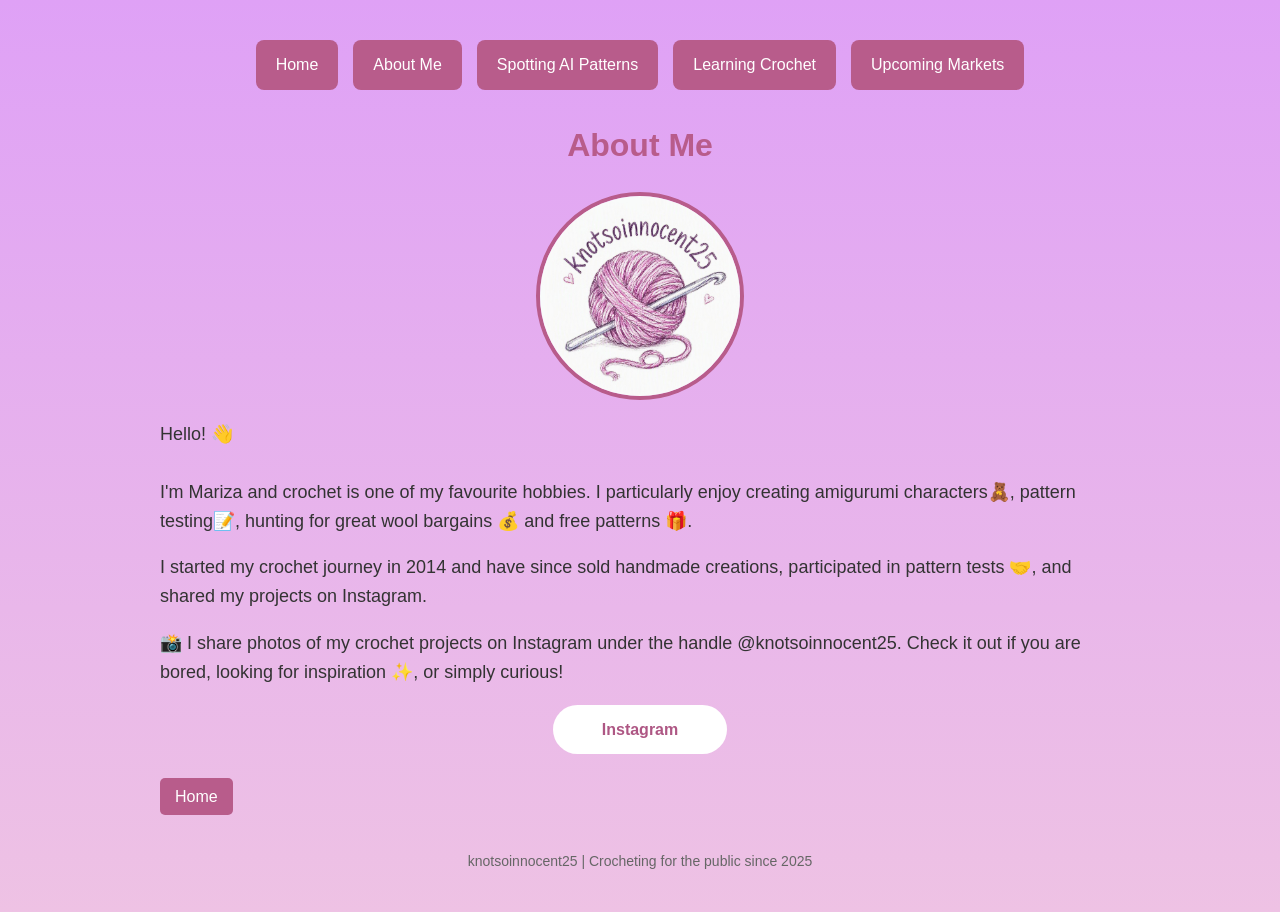
==== about.html @ c4967098 "Initial commit with new changes" ====
<!DOCTYPE html>
<html lang="en">

<head>
    <title>About Me | My Crochet Corner</title>
    <link rel="icon" type="image/x-icon" href="favicon.png">
    <link rel="stylesheet" href="style.css">
    <meta name="viewport" content="width=device-width, initial-scale=1.0">
    
</head>

<body>

    <nav class="hamburger-menu" aria-label="Main navigation">
        <input type="checkbox" id="menu-toggle">

        <label for="menu-toggle"
            class="menu-icon"
            aria-label="Open navigation menu"
            tabindex="0">
            ☰
        </label>

        <div class="menu">
            <a href="index.html">Home</a>
            <a href="about.html">About Me</a>
            <a href="ai-patterns.html">Spotting AI Patterns</a>
            <a href="learn-crochet.html">Learning Crochet</a>
            <a href="markets.html">Upcoming Markets</a>
        </div>
    </nav>

    <div class="container">

        <h1>About Me</h1>

        <img src="profile.JPG"
             class="profile-image"
             alt="Profile photo">

        <p>
            Hello! 👋 
            <br>
            <br>
            I'm Mariza and crochet is one of my favourite hobbies.
            I particularly enjoy creating amigurumi characters🧸, pattern testing📝,
            hunting for great wool bargains 💰 and free patterns 🎁.
        </p>

        <p>
            I started my crochet journey in 2014 and have since sold handmade
            creations, participated in pattern tests 🤝, and shared my projects on Instagram.
        </p>

        <p>
            📸 I share photos of my crochet projects on Instagram under the handle @knotsoinnocent25.
            Check it out if you are bored, looking for inspiration ✨, or simply curious!     
        </p>

        <a href="https://www.instagram.com/knotsoinnocent25/"
          target="_blank"
          class="insta-button">
          Instagram
        </a>

        <div class="back-home">
            <a href="index.html">Home</a>
        </div>

    </div>

        <footer>
            knotsoinnocent25 | Crocheting for the public since 2025 
        </footer>
</body>

</html>
---- style.css ----
/* Page Styling */

body {
    font-family: Arial, sans-serif;
    background: linear-gradient(
        to bottom,
        #dfa1f6,
        #eec2e4
    );
    color: #333333;
    margin: 40px;
    line-height: 1.6;
}

/* Skip to Content */

.skip-link {
    position: absolute;
    left: -9999px;
    top: 10px;
    background-color: #7a4f9a;
    color: white;
    padding: 10px;
    border-radius: 5px;
    text-decoration: none;
}

.skip-link:focus {
    left: 10px;
    top: 10px;
}

/* Navigation Menu */

.hamburger-menu {
    position: fixed;
    top: 15px;
    left: 15px;
    z-index: 1000;
}

#menu-toggle {
    position: absolute;
    opacity: 0;
}

.menu-icon {
    font-size: 30px;
    cursor: pointer;
    padding: 10px;
    border-radius: 8px;
    display: block;
    color: #7a4f9a;
}

.menu-icon:focus {
    outline: 3px solid white;
    outline-offset: 5px;
}

#menu-toggle:focus + .menu-icon {
    outline: 3px solid white;
    outline-offset: 3px;
}

.menu {
    display: none;
    background: white;
    padding: 15px;
    border-radius: 10px;
    box-shadow: 0 4px 10px rgba(0, 0, 0, 0.15);
    margin-top: 10px;
}

#menu-toggle:checked ~ .menu {
    display: block;
}

.menu a {
    display: block;
    padding: 15px;
    margin-bottom: 8px;
    text-align: center;
}

.menu a:focus {
    outline: 3px solid #7a4f9a;
    outline-offset: 3px;
}

/* Headings Styling */

h1 {
    color: #b85c8b;
    text-align: center;
}

h2 {
    color: #7a4f9a;
    border-bottom: 2px solid #e6d5f0;
    padding-bottom: 5px;
}

/* Text Styling */

p {
    font-size: 18px;
}

/* Links Styling */

a {
    color: white;
    background-color: #b85c8b;
    text-decoration: none;
    padding: 10px 15px;
    border-radius: 5px;
}

a:hover {
    background-color: #94446d;
}

a:focus,
button:focus,
.menu-icon:focus {
    outline: 3px solid yellow;
    outline-offset: 3px;
}

/* ==========================
   Card Grid
   ========================== */

.card-grid {
    display: flex;
    flex-direction: column;
    gap: 20px;
    width: 100%;
    margin-top: 40px;
}

.flip-card {
    width: 100%;
    height: 25vh;
    min-height: 250px;
    max-height: 400px;
    perspective: 1000px;
}

.flip-card-inner {
    position: relative;
    width: 100%;
    height: 100%;
    transition: transform 0.8s;
    transform-style: preserve-3d;
}

.flip-card:hover .flip-card-inner,
.flip-card:focus .flip-card-inner {
    transform: rotateY(180deg);
}

.flip-card-front,
.flip-card-back {
    position: absolute;
    width: 100%;
    height: 100%;
    border-radius: 20px;
    backface-visibility: hidden;
    display: flex;
    justify-content: center;
    align-items: center;
    padding: 30px;
    box-sizing: border-box;
    box-shadow: 0 4px 10px rgba(0, 0, 0, 0.15);
}

.flip-card-front {
    background: white;
    color: #b85c8b;
}

.flip-card-back {
    background: #ae5784;
    color: white;
    transform: rotateY(180deg);
    display: flex;
    flex-direction: row;
    align-items: center;
    gap: 20px;
}

/* Images */

.project-image {
    margin-top: 30px;
}

.profile-image {
    display: block;
    margin: 20px auto;
    width: 200px;
    border-radius: 50%;
    border: 4px solid #b85c8b;
}

.smurfette-image {
    width: 180px;
    height: auto;
    flex-shrink: 0;
}

/* Project Details */

.project-details {
    text-align: left;
}

/* IG Button */

.insta-button {
    display: block;
    width: 150px;
    margin: auto auto 10px auto;
    background-color: white;
    color: #ae5784;
    text-align: center;
    text-decoration: none;
    padding: 12px;
    border-radius: 25px;
    font-weight: bold;
    transition: 0.3s ease;
}

.insta-button:hover {
    background-color: #f7eefc;
    transform: scale(1.05);
}

/* Markets */

.markets-container {
    display: flex;
    flex-direction: column;
    gap: 20px;
}

.market-card {
    background: white;
    padding: 20px;
    border-radius: 20px;
    box-shadow: 0 4px 10px rgba(0, 0, 0, 0.15);
    border-left: 8px solid #b85c8b;
}

.market-card h3 {
    margin-top: 0;
    color: #7a4f9a;
}

/* Layout Helpers */

.container {
    max-width: 80%;
    margin: auto;
}

.back-home {
    margin-top: 30px;
    text-align: left;
}

/* Footer */

footer {
    margin-top: 40px;
    text-align: center;
    color: #666;
    font-size: 14px;
}

/* Desktop vs Mobile Menu */

@media (min-width: 768px) {

    .hamburger-menu {
        position: static;
        display: flex;
        justify-content: center;
        margin-bottom: 30px;
    }

    .menu-icon {
        display: none;
    }

    #menu-toggle {
        display: none;
    }

    .menu {
        display: flex !important;
        flex-direction: row;
        gap: 15px;
        background: transparent;
        box-shadow: none;
        padding: 0;
        margin: 0;
    }

    .menu a {
        margin-bottom: 0;
        padding: 12px 20px;
        border-radius: 8px;
        white-space: nowrap;
    }

    .card-grid {
        max-width: 1000px;
        margin-left: auto;
        margin-right: auto;
    }
}
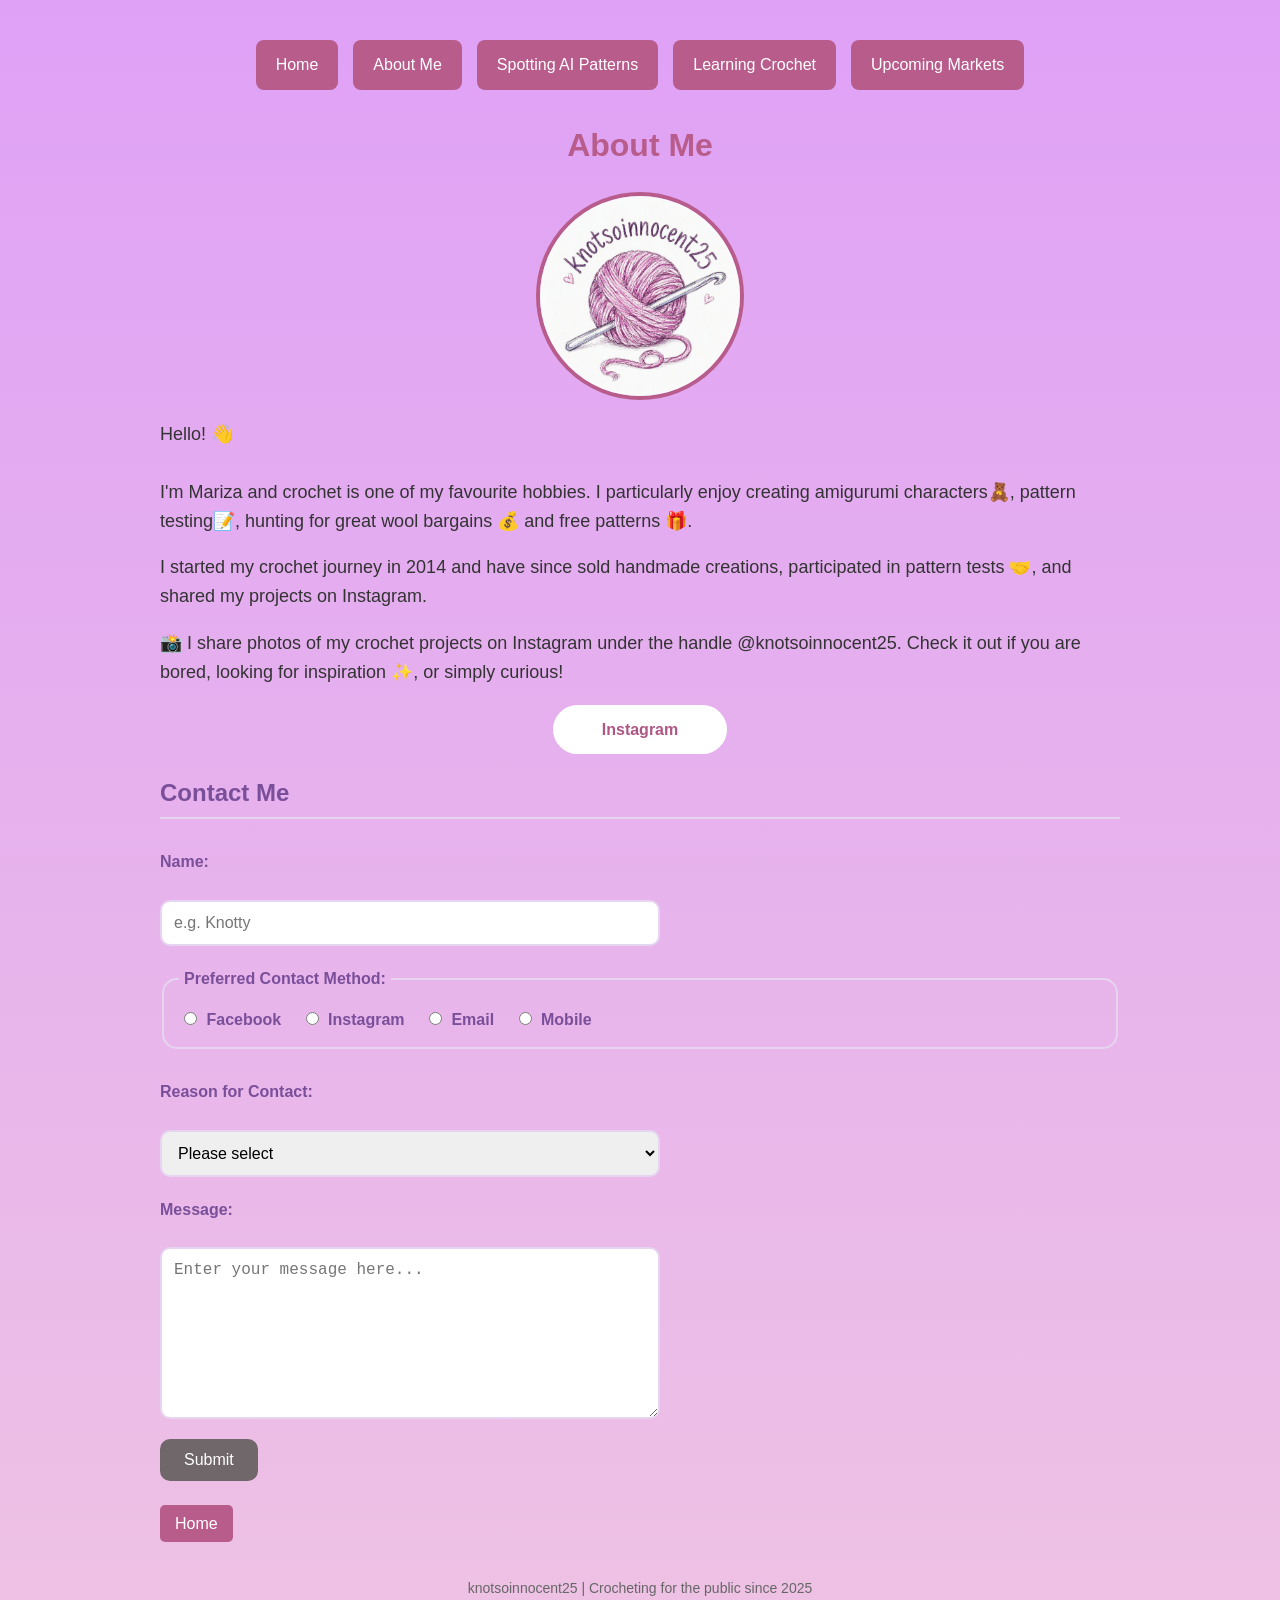
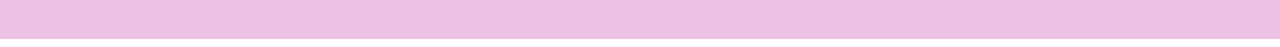
==== commit 55138b92: "Added Contact Form and associated Under Construction page" ====
--- a/about.html
+++ b/about.html
@@ -6,7 +6,6 @@
     <link rel="icon" type="image/x-icon" href="favicon.png">
     <link rel="stylesheet" href="style.css">
     <meta name="viewport" content="width=device-width, initial-scale=1.0">
-    
 </head>
 
 <body>
@@ -58,10 +57,171 @@
         </p>
 
         <a href="https://www.instagram.com/knotsoinnocent25/"
-          target="_blank"
-          class="insta-button">
-          Instagram
+            target="_blank"
+            class="insta-button">
+            Instagram
         </a>
+
+        <h2>Contact Me</h2>
+
+        <form method="get" autocomplete="on" action="under_construction.html">
+            
+            <label for="name">Name:</label>
+                <input
+                    type="text"
+                    id="name"
+                    name="name"
+                    placeholder="e.g. Knotty"
+                    minlength="2"
+                    autocomplete="name"
+                    required>
+
+            <div class="contact-method-section">
+                
+                <fieldset>
+                    <legend>Preferred Contact Method:</legend>
+
+                        <input
+                            type="radio"
+                            id="facebook-radio"
+                            name="contact_method">
+                            <!--value="Facebook"
+                            required>-->
+
+                        <label for="facebook-radio">Facebook</label>
+
+                        <input
+                            type="radio"
+                                id="instagram-radio"
+                                name="contact_method">
+                                <!--value="Instagram"
+                                required>-->
+
+                            <label for="instagram-radio">Instagram</label>
+
+                        <input
+                            type="radio"
+                            id="email-radio"
+                            name="contact_method">
+                            <!--value="Email"
+                            required>-->
+
+                        <label for="email-radio">Email</label>
+
+                        <input
+                            type="radio"
+                            id="text-radio"
+                            name="contact_method">
+                            <!--value="Mobile"
+                            required>-->
+
+                        <label for="text-radio">Mobile</label>
+
+                
+
+                <div class="facebook-field contact-field">
+
+                    <label for="facebook-name">Facebook Name:</label>
+
+                    <input 
+                        type="text"
+                        id="facebook-name"
+                        name="facebook_name"
+                        maxlength="50"
+                        minlength="5"
+                        placeholder="e.g. Knotty Me">
+                </div>
+
+                <div class="instagram-field contact-field">
+
+                    <label for="instagram">Instagram:</label>
+
+                    <input
+                        type="text"
+                        id="instagram"
+                        name="instagram"
+                        maxlength="30"
+                        minlength="1"
+                        placeholder="e.g. @knotsoinnocent25">
+                </div>
+
+                <div class="email-field contact-field">
+
+                    <label for="email-address">Email:</label>
+
+                    <input
+                        type="email"
+                        id="email-address"
+                        name="email"
+                        maxlength="320"
+                        minlength="3"
+                        autocomplete="email"
+                        placeholder="e.g. KnotSoInnocent@email.com">
+                </div>
+
+                <div class="phone-field contact-field">
+
+                    <label for="phone">Mobile:</label>
+
+                    <input
+                        type="tel"
+                        id="phone"
+                        name="phone"
+                        placeholder="07123456789"
+                        autocomplete="tel"
+                        pattern="^07\d{9}$">
+                </div>
+
+                </fieldset>
+
+            </div>
+
+            <label for="contact-reason">Reason for Contact:</label>
+
+            <select
+                id="contact-reason"
+                name="contact_reason"
+                required>
+
+                <option value="">
+                    Please select
+                </option>
+
+                <option value="comments">
+                    Comments
+                </option>
+
+                <option value="commission">
+                    Commission Requests
+                </option>
+
+                <option value="question">
+                    Ask a Question
+                </option>
+
+                <option value="pattern-test">
+                    Ask me to test your pattern
+                </option>
+
+            </select>
+
+            <label for="message">Message:</label>
+
+            <textarea
+                id="message"
+                name="message"
+                rows="8"
+                maxlength="500"
+                minlength="10"
+                autocorrect="on"
+                placeholder="Enter your message here..."
+                required></textarea>
+
+            <button type="submit">
+                Submit
+            </button>                                                   
+
+        </form>
 
         <div class="back-home">
             <a href="index.html">Home</a>
--- a/style.css
+++ b/style.css
@@ -128,69 +128,6 @@
     outline-offset: 3px;
 }
 
-/* ==========================
-   Card Grid
-   ========================== */
-
-.card-grid {
-    display: flex;
-    flex-direction: column;
-    gap: 20px;
-    width: 100%;
-    margin-top: 40px;
-}
-
-.flip-card {
-    width: 100%;
-    height: 25vh;
-    min-height: 250px;
-    max-height: 400px;
-    perspective: 1000px;
-}
-
-.flip-card-inner {
-    position: relative;
-    width: 100%;
-    height: 100%;
-    transition: transform 0.8s;
-    transform-style: preserve-3d;
-}
-
-.flip-card:hover .flip-card-inner,
-.flip-card:focus .flip-card-inner {
-    transform: rotateY(180deg);
-}
-
-.flip-card-front,
-.flip-card-back {
-    position: absolute;
-    width: 100%;
-    height: 100%;
-    border-radius: 20px;
-    backface-visibility: hidden;
-    display: flex;
-    justify-content: center;
-    align-items: center;
-    padding: 30px;
-    box-sizing: border-box;
-    box-shadow: 0 4px 10px rgba(0, 0, 0, 0.15);
-}
-
-.flip-card-front {
-    background: white;
-    color: #b85c8b;
-}
-
-.flip-card-back {
-    background: #ae5784;
-    color: white;
-    transform: rotateY(180deg);
-    display: flex;
-    flex-direction: row;
-    align-items: center;
-    gap: 20px;
-}
-
 /* Images */
 
 .project-image {
@@ -321,4 +258,138 @@
         margin-left: auto;
         margin-right: auto;
     }
+}
+
+/* Contact Form */
+
+form {
+    display: flex;
+    flex-direction: column;
+    gap: 20px;
+    margin-top: 30px;
+}
+
+/* Labels */
+
+form label {
+    display: block;
+    margin-bottom: 5px;
+    font-weight: bold;
+    color: #7a4f9a;
+}
+
+/* Space between radio buttons and next section */
+
+fieldset {
+    border: 2px solid #e6d5f0;
+    border-radius: 15px;
+    padding: 15px;
+    margin-bottom: 10px;
+}
+
+legend {
+    color: #7a4f9a;
+    font-weight: bold;
+    padding: 0 5px;
+}
+
+/* Radio button layout */
+
+fieldset input[type="radio"] {
+    margin-right: 5px;
+}
+
+fieldset label {
+    display: inline;
+    margin-right: 15px;
+}
+
+/* Input fields */
+
+form input[type="text"],
+form input[type="email"],
+form input[type="tel"],
+form select,
+form textarea {
+    width: 100%;
+    max-width: 500px;
+    padding: 12px;
+    border: 2px solid #e6d5f0;
+    border-radius: 10px;
+    font-size: 1rem;
+    box-sizing: border-box;
+}
+
+/* Focus styling */
+
+form input:focus,
+form select:focus,
+form textarea:focus {
+    outline: none;
+    border-color: #b85c8b;
+    box-shadow: 0 0 5px rgba(184, 92, 139, 0.3);
+}
+
+/* Contact method fields */
+
+.contact-field {
+    display: flex;
+    flex-direction: column;
+}
+
+/* Message box */
+
+textarea {
+    resize: vertical;
+    min-height: 150px;
+}
+
+/* Submit button */
+
+form button {
+    width: fit-content;
+    padding: 12px 24px;
+    background-color: #70676b;
+    color: white;
+    border: none;
+    border-radius: 10px;
+    cursor: pointer;
+    font-size: 1rem;
+    transition: 0.3s ease;
+}
+
+form button:hover {
+    background-color: #94446d;
+}
+
+form button:focus {
+    outline: 3px solid yellow;
+    outline-offset: 3px;
+}
+
+.radio-option {
+    display: flex;
+    align-items: center;
+    gap: 8px;
+    margin-bottom: 10px;
+}
+
+.radio-option label {
+    margin: 0;
+}
+
+.contact-field {
+    display: none;
+    margin-top: 15px;
+}
+
+#facebook-radio:checked ~ .facebook-field,
+#instagram-radio:checked ~ .instagram-field,
+#email-radio:checked ~ .email-field,
+#text-radio:checked ~ .phone-field {
+    display: block;
+}
+
+.contact-method-section label {
+    display: inline;
 }
